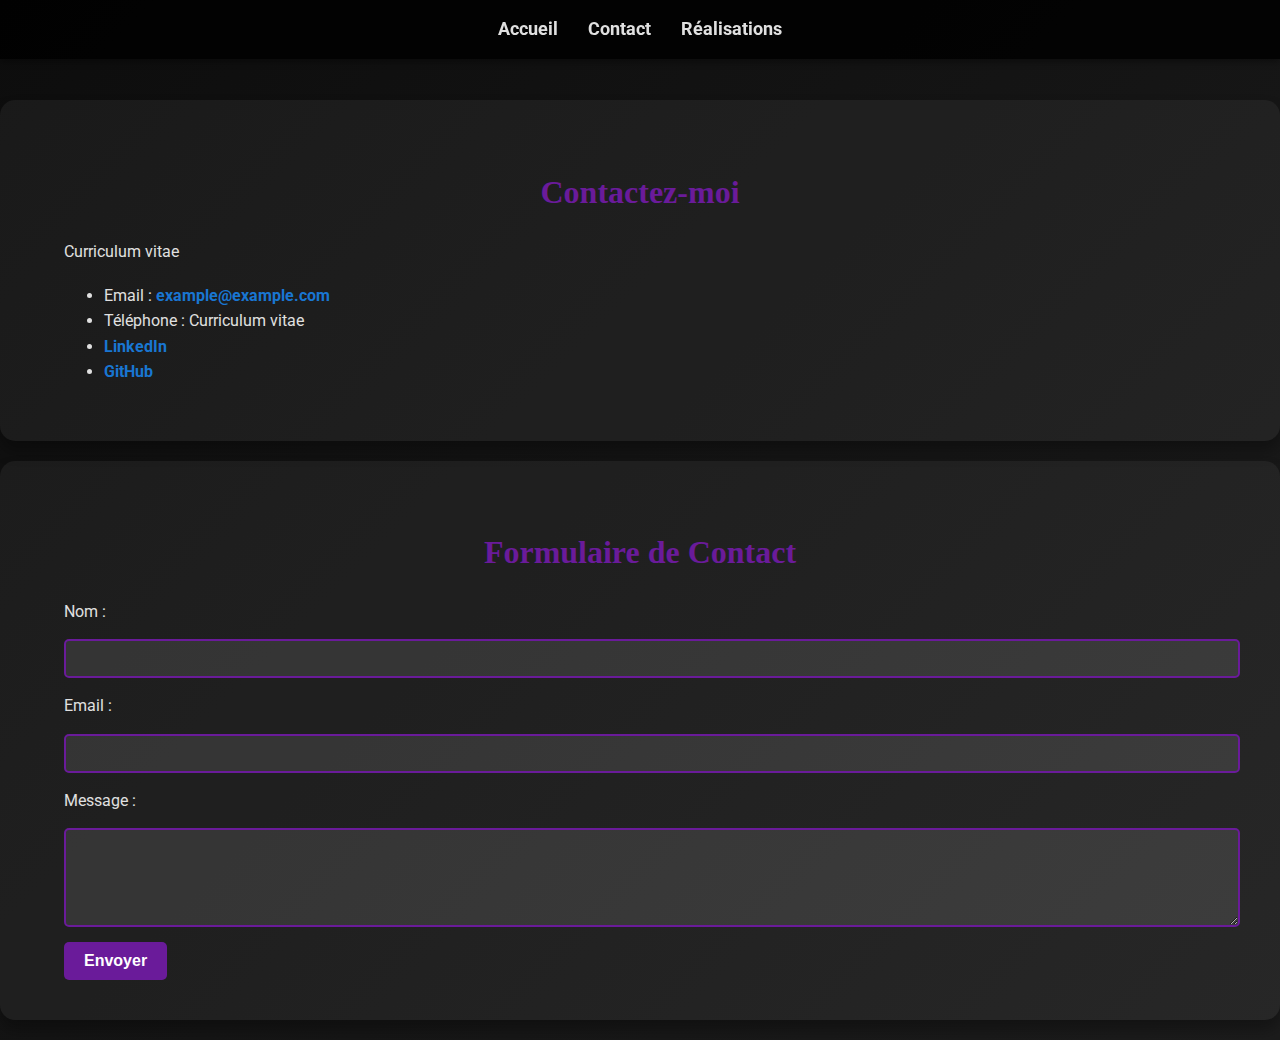
==== contact.html @ 5dbcbb4b "commit" ====
<!DOCTYPE html>
<html lang="fr">

<head>
    <meta charset="UTF-8">
    <meta name="viewport" content="width=device-width, initial-scale=1.0">
    <title>Contact - Portfolio FAVRE Esteban</title>
    <link rel="stylesheet" href="style.css">
    <link href="https://fonts.googleapis.com/css2?family=Roboto:wght@400;700&display=swap" rel="stylesheet">
</head>

<header>
    <nav id="menu">
        <ul>
            <li><a href="index.html">Accueil</a></li>
            <li><a href="contact.html">Contact</a></li>
            <li><a href="realisations.html">Réalisations</a></li>
        </ul>
    </nav>
</header>

<body>
<section id="coordonnees">
    <h2>Contactez-moi</h2>
    <p>Curriculum vitae</p>
    <ul>
        <li>Email : <a href="mailto:example@example.com">example@example.com</a></li>
        <li>Téléphone : Curriculum vitae</li>
        <li><a href="https://www.linkedin.com" target="_blank">LinkedIn</a></li>
        <li><a href="https://github.com" target="_blank">GitHub</a></li>
    </ul>
</section>

<section id="formulaire-contact">
    <h2>Formulaire de Contact</h2>
    <form action="#" method="post">
        <label for="nom">Nom :</label>
        <input type="text" id="nom" name="nom" required>

        <label for="email">Email :</label>
        <input type="email" id="email" name="email" required>

        <label for="message">Message :</label>
        <textarea id="message" name="message" rows="5" required></textarea>

        <button type="submit">Envoyer</button>
    </form>
</section>

<script src="script.js"></script>
</body>

</html>
---- style.css ----
/* Réinitialisation de base */
body {
    font-family: 'Roboto', sans-serif;
    margin: 0;
    padding: 0;
    box-sizing: border-box;
    color: #E0E0E0;
    background: linear-gradient(135deg, #0D0D0D, #1C1C1C); /* Dégradé sombre */
    line-height: 1.6;
}

/* Ajoute un espace sous le header pour éviter qu'il cache le contenu */
body {
    padding-top: 80px; /* Ajustez cette valeur pour correspondre à la hauteur du header */
}

header {
    position: fixed; /* Garde le header fixe en haut */
    top: 0;
    width: 100%;
    z-index: 10; /* S'assure que le header est au-dessus des autres éléments */
    background-color: rgba(0, 0, 0, 0.9); /* Fond noir semi-transparent */
    box-shadow: 0px 2px 10px rgba(0, 0, 0, 0.5); /* Ajoute une ombre */
}


/* Navigation - Menu */
nav#menu {
    position: fixed;
    top: 0;
    width: 100%;
    background-color: rgba(0, 0, 0, 0.85);
    display: flex;
    justify-content: center;
    padding: 15px 0;
    z-index: 100;
    box-shadow: 0px 4px 6px rgba(0, 0, 0, 0.3);
}

nav#menu ul {
    list-style: none;
    margin: 0;
    padding: 0;
    display: flex;
    gap: 30px;
}

nav#menu ul li {
    display: inline;
}

nav#menu ul li a {
    text-decoration: none;
    color: #E0E0E0;
    font-weight: bold;
    font-size: 18px;
    transition: color 0.3s ease;
}

nav#menu ul li a:hover {
    color: #6A1B9A; /* Accent violet */
}

/* Effet pour la section d'accueil */
#header-container {
    position: relative;
    text-align: center;
    background: url('background-image.jpg') no-repeat center center fixed;
    background-size: cover;
    height: 100vh;
    display: flex;
    flex-direction: column;
    align-items: center;
    justify-content: center;
    color: #FFFFFF;
    text-shadow: 0px 2px 5px rgba(0, 0, 0, 0.7);
}

#header-container h1 {
    font-size: 3rem;
    font-family: 'Merriweather', serif;
    margin-bottom: 20px;
}

#header-container p {
    font-size: 1.2rem;
    max-width: 800px;
    line-height: 1.8;
    margin: 0 auto;
}

/* Sections générales */
section {
    padding: 40px 5%;
    margin: 20px auto;
    max-width: 1200px;
    background: rgba(255, 255, 255, 0.05);
    border-radius: 15px;
    box-shadow: 0px 10px 15px rgba(0, 0, 0, 0.3);
    transition: transform 0.3s ease, box-shadow 0.3s ease;
}

section:hover {
    transform: translateY(-5px);
    box-shadow: 0px 15px 25px rgba(0, 0, 0, 0.5);
}

section h2 {
    font-size: 2rem;
    font-family: 'Merriweather', serif;
    margin-bottom: 20px;
    color: #6A1B9A;
    text-align: center;
}

section p {
    font-size: 1rem;
    line-height: 1.8;
}

/* Boutons et liens */
a {
    color: #1976D2; /* Accent bleu */
    text-decoration: none;
    font-weight: bold;
    transition: color 0.3s ease;
}

a:hover {
    color: #6A1B9A; /* Accent violet */
}

button {
    background: #6A1B9A;
    color: #FFFFFF;
    padding: 10px 20px;
    border: none;
    border-radius: 5px;
    font-size: 1rem;
    font-weight: bold;
    cursor: pointer;
    transition: background 0.3s ease, transform 0.2s ease;
}

button:hover {
    background: #8E24AA;
    transform: translateY(-3px);
}

/* Formulaire de contact */
form {
    display: flex;
    flex-direction: column;
    gap: 15px;
    margin-top: 20px;
}

form input, form textarea {
    width: 100%;
    padding: 10px;
    border: 2px solid #6A1B9A;
    border-radius: 5px;
    background: rgba(255, 255, 255, 0.1);
    color: #FFFFFF;
}

form input:focus, form textarea:focus {
    border-color: #8E24AA;
    outline: none;
}

form button {
    align-self: flex-start;
}

/* Section des réalisations */
#liste-realisations {
    padding: 40px;
    background-color: #d4d8dc;
    text-align: center;
}

.projets {
    display: flex;
    flex-wrap: wrap;
    justify-content: center;
    gap: 20px;
}

.projet {
    position: relative;
    width: 300px; /* Largeur des projets */
    height: 200px; /* Hauteur des projets */
    border-radius: 10px; /* Coins arrondis */
    overflow: hidden; /* Cache les débordements */
    transition: transform 0.3s ease, box-shadow 0.3s ease;
}

.projet img {
    width: 100%;
    height: 100%;
    object-fit: cover; /* Les images occupent tout l'espace sans déformation */
    display: block;
    transition: transform 0.3s ease;
}

.projet .overlay {
    position: absolute;
    top: 0;
    left: 0;
    width: 100%;
    height: 100%;
    background: rgba(0, 0, 0, 0.8); /* Fond noir légèrement transparent */
    color: white; /* Texte blanc */
    display: flex;
    flex-direction: column; /* Aligne les éléments verticalement */
    justify-content: center; /* Centre le contenu verticalement */
    align-items: center; /* Centre le contenu horizontalement */
    text-align: center; /* Aligne le texte au centre */
    padding: 20px; /* Espacement interne */
    opacity: 0; /* Invisible par défaut */
    transition: opacity 0.3s ease; /* Animation douce */
}

.projet h3 {
    font-size: 18px;
    margin-bottom: 10px; /* Espacement sous le titre */
}

.projet p {
    font-size: 14px;
    margin-bottom: 20px; /* Espacement sous la description */
}

.projet a {
    text-decoration: none; /* Supprime le soulignement */
    color: #9552eb; /* Couleur violette */
    font-weight: bold; /* Texte en gras */
    border: 2px solid #9552eb; /* Bordure violette */
    padding: 5px 10px; /* Espacement interne du bouton */
    border-radius: 5px; /* Coins arrondis */
    transition: background-color 0.3s ease, color 0.3s ease; /* Animation sur le bouton */
}

.projet a:hover {
    background-color: #9552eb; /* Fond violet au survol */
    color: white; /* Texte blanc */
}

.projet:hover {
    transform: scale(1.05); /* Effet d'agrandissement */
    box-shadow: 0 6px 20px rgba(0, 0, 0, 0.3); /* Ombre plus marquée */
}

.projet:hover img {
    transform: scale(1.1); /* Zoom sur l'image */
}

.projet:hover .overlay {
    opacity: 1; /* Rend le texte visible */
}

.overlay {
    position: absolute;
    top: 0;
    left: 0;
    width: 100%;
    height: 100%;
    background-color: rgba(0, 0, 0, 0.7); /* Fond semi-transparent */
    color: white;
    display: flex; /* Active le flexbox pour un centrage facile */
    justify-content: center; /* Centre horizontalement */
    align-items: center; /* Centre verticalement */
    text-align: center; /* Texte centré */
    opacity: 0;
    transition: opacity 0.3s ease;
    border-radius: 10px; /* Assure un arrondi propre */
    box-sizing: border-box; /* Prévient tout dépassement dû au padding */
}

/* Transition d'apparition pour une animation fluide */
.projet {
    opacity: 0;
    transform: translateY(20px);
    transition: opacity 0.6s ease, transform 0.6s ease;
}

/* Apparition des projets lors du chargement */
.projet.visible {
    opacity: 1;
    transform: translateY(0);
}


/* Footer */
footer {
    text-align: center;
    padding: 20px 0;
    background: #000;
    color: #E0E0E0;
    font-size: 0.9rem;
    border-top: 2px solid #6A1B9A;
}
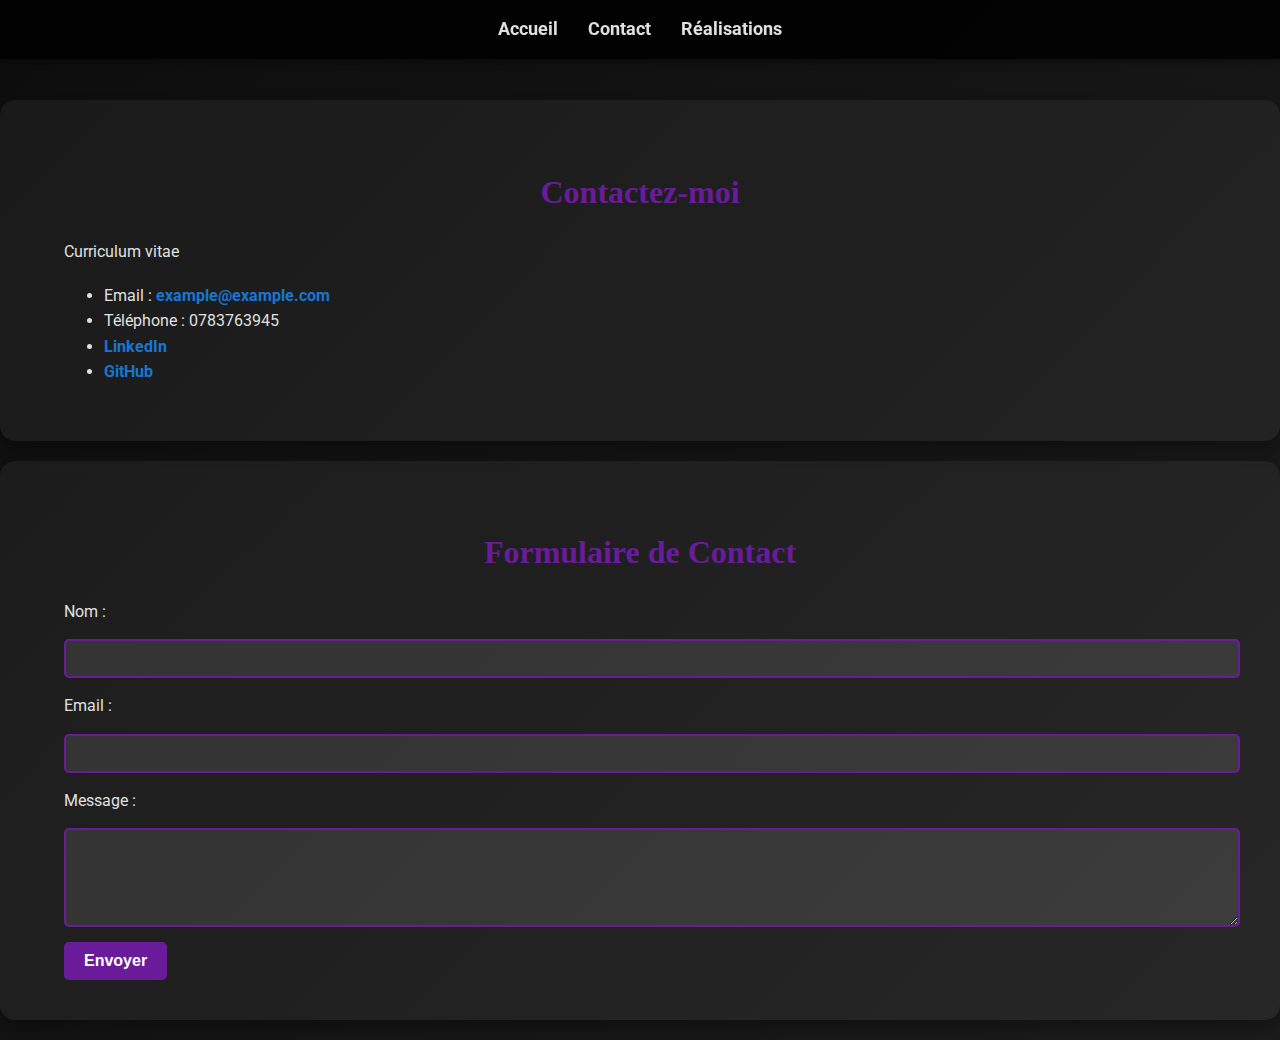
==== commit 0b2b59ad: "contact" ====
--- a/contact.html
+++ b/contact.html
@@ -24,10 +24,10 @@
     <h2>Contactez-moi</h2>
     <p>Curriculum vitae</p>
     <ul>
-        <li>Email : <a href="mailto:example@example.com">example@example.com</a></li>
-        <li>Téléphone : Curriculum vitae</li>
-        <li><a href="https://www.linkedin.com" target="_blank">LinkedIn</a></li>
-        <li><a href="https://github.com" target="_blank">GitHub</a></li>
+        <li>Email : <a href="favreesteban@gmail.com">example@example.com</a></li>
+        <li>Téléphone : 0783763945</li>
+        <li><a href="www.linkedin.com/in/esteban-favre-aa4308264" target="_blank">LinkedIn</a></li>
+        <li><a href="https://github.com/Stoca74" target="_blank">GitHub</a></li>
     </ul>
 </section>
 
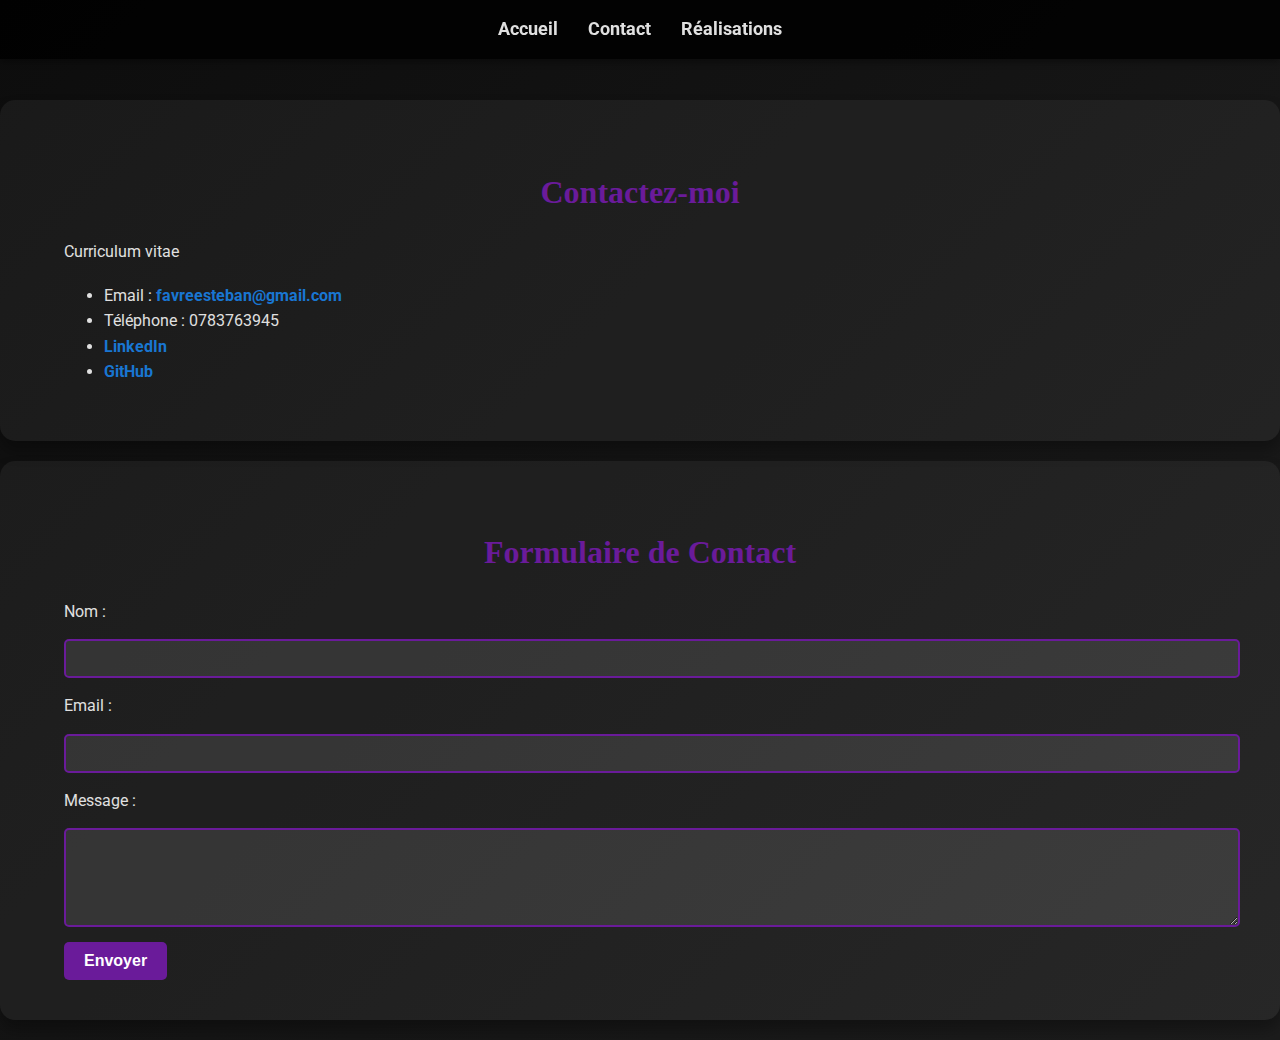
==== commit cdbf1f54: "contact" ====
--- a/contact.html
+++ b/contact.html
@@ -24,7 +24,7 @@
     <h2>Contactez-moi</h2>
     <p>Curriculum vitae</p>
     <ul>
-        <li>Email : <a href="favreesteban@gmail.com">example@example.com</a></li>
+        <li>Email : <a href="mailto:favreesteban@gmail.com">favreesteban@gmail.com</a></li>
         <li>Téléphone : 0783763945</li>
         <li><a href="www.linkedin.com/in/esteban-favre-aa4308264" target="_blank">LinkedIn</a></li>
         <li><a href="https://github.com/Stoca74" target="_blank">GitHub</a></li>
